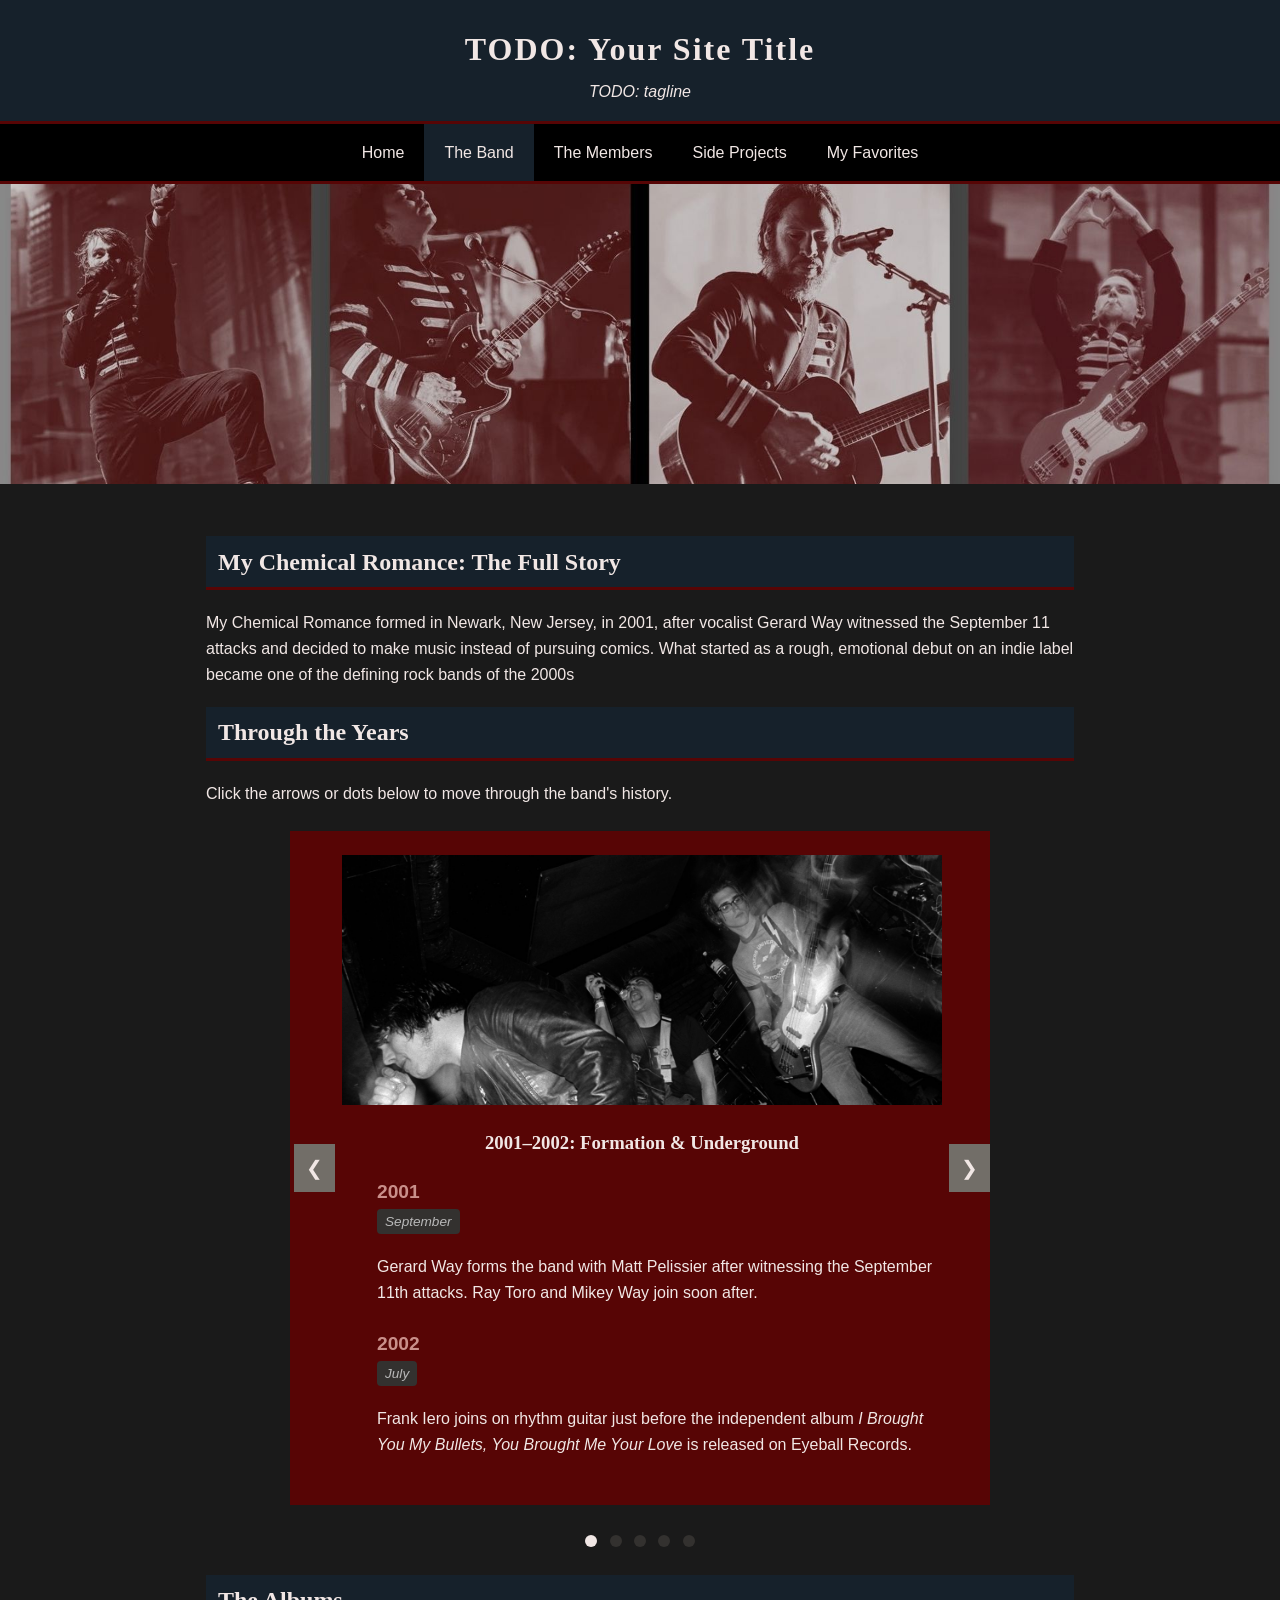
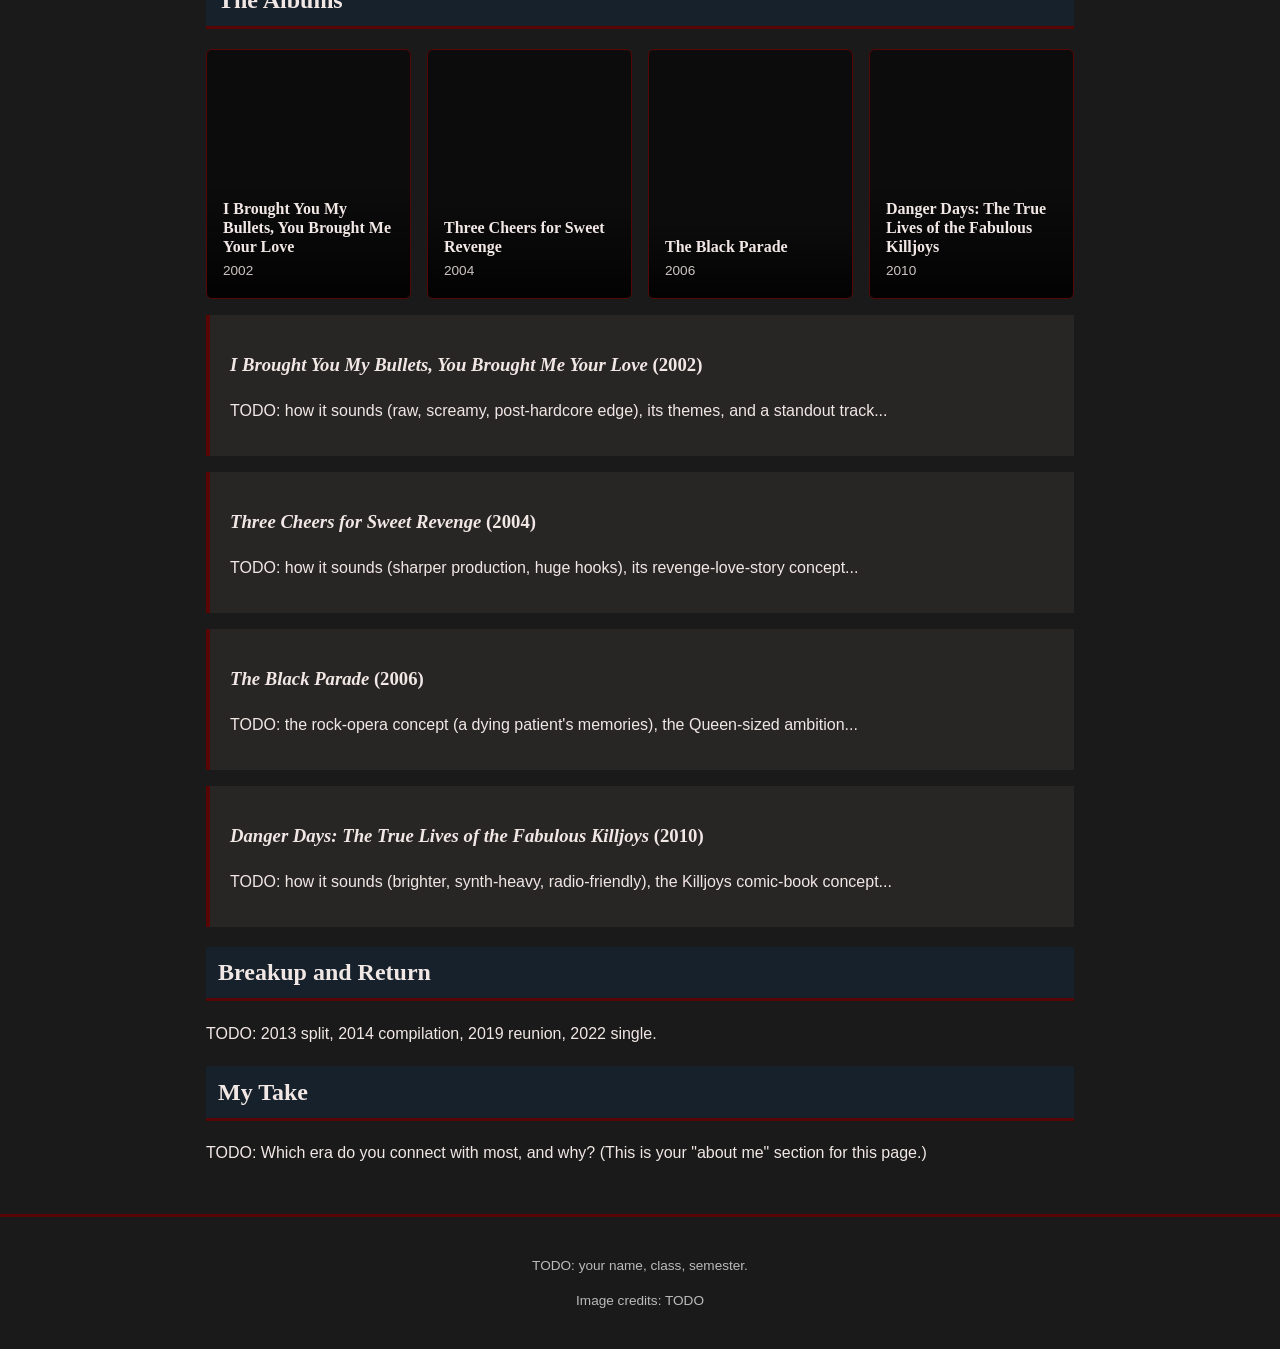
==== band.html @ 10d3a0d7 "Add files via upload" ====
<!DOCTYPE html>
<html lang="en">
<head>
  <meta charset="UTF-8">
  <meta name="viewport" content="width=device-width, initial-scale=1.0">
  <title>The Band | TODO: Your Site Title</title>
  <link rel="stylesheet" href="css/style.css">
</head>
<body>
  <!-- header + nav: copy from index.html. Move class="active" to "The Band". -->
  <header>
    <h1>TODO: Your Site Title</h1>
    <p class="tagline">TODO: tagline</p>
  </header>
  <nav>
    <ul>
      <li><a href="index.html">Home</a></li>
      <li><a href="band.html" class="active">The Band</a></li>
      <li><a href="members.html">The Members</a></li>
      <li><a href="sideprojects.html">Side Projects</a></li>
      <li><a href="favorites.html">My Favorites</a></li>
    </ul>
  </nav>

<div class="banner">
  <img src="images/banner-main-page.jpg" alt="TODO: describe this image">
</div>

<main>
    <h2>My Chemical Romance: The Full Story</h2>
    <p>My Chemical Romance formed in Newark, New Jersey, in 2001, after vocalist Gerard Way witnessed the September 11 attacks and decided to make music instead of pursuing comics. What started as a rough, emotional debut on an indie label became one of the defining rock bands of the 2000s</p>
<h2>Through the Years</h2>
<p>Click the arrows or dots below to move through the band's history.</p>

<div class="era-carousel">

  <!-- ERA 1 -->
  <div class="era-slide active">
    <img src="images/mcr-24.jpg" alt="First concert">
    <h3>2001–2002: Formation & Underground</h3>
    <div class="timeline">
      <div class="timeline-entry">
        <div class="year">2001</div>
        <div class="month">September</div>
        <p>Gerard Way forms the band with Matt Pelissier after witnessing the September 11th attacks. Ray Toro and Mikey Way join soon after.</p>
      </div>
      <div class="timeline-entry">
        <div class="year">2002</div>
        <div class="month">July</div>
        <p>Frank Iero joins on rhythm guitar just before the independent album <i>I Brought You My Bullets, You Brought Me Your Love</i> is released on Eyeball Records.</p>
      </div>
    </div>
  </div>

  <!-- ERA 2 -->
  <div class="era-slide">
    <img src="images/era2-breakthrough.jpg" alt="TODO">
    <h3>2004–2006: Breakthrough</h3>
    <div class="timeline">
      <div class="timeline-entry">
        <div class="year">2004</div>
        <div class="month">June</div>
        <p>Major label debut <i>Three Cheers For Sweet Revenge</i> is released, breaking the band into the mainstream.</p>
      </div>
      <div class="timeline-entry">
        <div class="year">2004</div>
        <div class="month">July</div>
        <p>Bob Bryar replaces Matt Pelissier on drums.</p>
      </div>
      <div class="timeline-entry">
        <div class="year">2006</div>
        <div class="month">October</div>
        <p>The concept album <i>The Black Parade</i> is released and becomes the band's defining work.</p>
      </div>
    </div>
  </div>

  <!-- ERA 3 -->
  <div class="era-slide">
    <img src="images/era3-dangerdays.jpg" alt="TODO">
    <h3>2010–2013: Danger Days & Departure</h3>
    <div class="timeline">
      <div class="timeline-entry">
        <div class="year">2010</div>
        <div class="month">March</div>
        <p>Bob Bryar leaves the band.</p>
      </div>
      <div class="timeline-entry">
        <div class="year">2010</div>
        <div class="month">November</div>
        <p>The band's fourth studio album <i>Danger Days: The True Lives of the Fabulous Killjoys</i> is released.</p>
      </div>
      <div class="timeline-entry">
        <div class="year">2013</div>
        <div class="month">March</div>
        <p>The band announces its breakup.</p>
      </div>
    </div>
  </div>

  <!-- ERA 4 -->
  <div class="era-slide">
    <img src="images/era4-reunion.jpg" alt="TODO">
    <h3>2019–2022: Reunion</h3>
    <div class="timeline">
      <div class="timeline-entry">
        <div class="year">2019</div>
        <div class="month">October</div>
        <p>The band announces a reunion tour.</p>
      </div>
      <div class="timeline-entry">
        <div class="year">2019</div>
        <div class="month">December</div>
        <p>The band plays their comeback show in Los Angeles.</p>
      </div>
      <div class="timeline-entry">
        <div class="year">2020–2021</div>
        <p>The reunion tour is postponed several times due to the Covid-19 pandemic.</p>
      </div>
      <div class="timeline-entry">
        <div class="year">2022</div>
        <div class="month">May</div>
        <p>"The Foundations of Decay" is randomly released after 8 years of no new music.</p>
      </div>
    </div>
  </div>

  <!-- ERA 5 -->
  <div class="era-slide">
    <img src="images/era5-present.jpg" alt="TODO">
    <h3>2024–2025: Present Day</h3>
    <div class="timeline">
      <div class="timeline-entry">
        <div class="year">2024</div>
        <div class="month">October</div>
        <p>The band headlines When We Were Young Festival, performing <i>The Black Parade</i> in its entirety for the first time in 17 years.</p>
      </div>
      <div class="timeline-entry">
        <div class="year">2025</div>
        <div class="month">June</div>
        <p>A remixed and remastered deluxe edition of <i>Three Cheers for Sweet Revenge</i> is released, 21 years after the original album.</p>
      </div>
      <div class="timeline-entry">
        <div class="year">2025</div>
        <div class="month">July</div>
        <p>The "Long Live the Black Parade" stadium tour kicks off.</p>
      </div>
    </div>
  </div>

  <button class="prev" onclick="changeEra(-1)">&#10094;</button>
  <button class="next" onclick="changeEra(1)">&#10095;</button>
</div>

<!-- dots showing which era you're on -->
<div class="era-dots">
  <span class="dot active" onclick="goToEra(0)"></span>
  <span class="dot" onclick="goToEra(1)"></span>
  <span class="dot" onclick="goToEra(2)"></span>
  <span class="dot" onclick="goToEra(3)"></span>
  <span class="dot" onclick="goToEra(4)"></span>
</div>


		<h2>The Albums</h2>
    <div class="grid">
      <div class="album-card album-1">
        <div class="card-content">
          <h3>I Brought You My Bullets, You Brought Me Your Love</h3>
          <p>2002</p>
        </div>
      </div>
      <div class="album-card album-2">
        <div class="card-content">
          <h3>Three Cheers for Sweet Revenge</h3>
          <p>2004</p>
        </div>
      </div>
      <div class="album-card album-3">
        <div class="card-content">
          <h3>The Black Parade</h3>
          <p>2006</p>
        </div>
      </div>
      <div class="album-card album-4">
        <div class="card-content">
          <h3>Danger Days: The True Lives of the Fabulous Killjoys</h3>
          <p>2010</p>
        </div>
      </div>
    </div>

    <!-- One card per album, in the same order as the grid above. --> 
    <div class="card" style="--bg-image: url('images/bullets.jpg');"> 
        <h3><i>I Brought You My Bullets, You Brought Me Your Love</i> (2002)</h3> 
        <p>TODO: how it sounds (raw, screamy, post-hardcore edge), its themes, and a standout track...</p> 
    </div> 

    <div class="card" style="--bg-image: url('images/three-cheers.jpg');"> 
        <h3><i>Three Cheers for Sweet Revenge</i> (2004)</h3> 
        <p>TODO: how it sounds (sharper production, huge hooks), its revenge-love-story concept...</p> 
    </div> 

    <div class="card" style="--bg-image: url('images/black-parade.jpg');"> 
        <h3><i>The Black Parade</i> (2006)</h3> 
        <p>TODO: the rock-opera concept (a dying patient's memories), the Queen-sized ambition...</p> 
    </div> 

    <div class="card" style="--bg-image: url('images/dangerdays-bg.jpg');"> 
        <h3><i>Danger Days: The True Lives of the Fabulous Killjoys</i> (2010)</h3> 
        <p>TODO: how it sounds (brighter, synth-heavy, radio-friendly), the Killjoys comic-book concept...</p> 
    </div>


    <h2>Breakup and Return</h2>
    <p>TODO: 2013 split, 2014 compilation, 2019 reunion, 2022 single.</p>

    <h2>My Take</h2>
    <p>TODO: Which era do you connect with most, and why? (This is your "about me" section for this page.)</p>
  </main>

  <footer>
    <p>TODO: your name, class, semester.</p>
    <p>Image credits: TODO</p>
  </footer>
	<script>
  let currentEra = 0;

  function showEra(index) {
    const slides = document.querySelectorAll('.era-slide');
    const dots = document.querySelectorAll('.era-dots .dot');
    slides[currentEra].classList.remove('active');
    dots[currentEra].classList.remove('active');
    currentEra = (index + slides.length) % slides.length; // wraps around at both ends
    slides[currentEra].classList.add('active');
    dots[currentEra].classList.add('active');
  }

  function changeEra(step) {   // for the arrow buttons: step is +1 or -1
    showEra(currentEra + step);
  }

  function goToEra(index) {    // for the dots: jump straight to that era
    showEra(index);
  }
</script>
</body>
</html>
---- css/style.css ----
/* =====================================================
   style.css  --  ONE stylesheet shared by all 5 pages.
   Change a color in section 1 and the whole site updates.
   ===================================================== */

/* ---------- 1. VARIABLES (color scheme) ---------- */
:root {
  --bg: #1a1a1a;       /* page background (charcoal) */
  --panel: #140202;   /* Light Charcoal — was #262626 */
  --text: #f1e7e5;     /* body text */
  --title: #16212b;   /* Black Kite — was #6f0606 */
  --border: #570505;   /* borders and lines */
  --year: #0A0A0A;    /* Existential Angst — was #7c6966 */
  --month: #33312F;   /* Dryad Bark — used as a badge background below, not text */
}
/* NOTE: --title is dark red. On the charcoal background it's too dark
   to read as text, so it's used as a colored bar behind light text. */

/* ---------- 2. BASICS ---------- */
* { box-sizing: border-box; }
body {
  margin: 0;
  background: var(--bg);
  color: var(--text);
  font-family: Arial, Helvetica, sans-serif;
  line-height: 1.6;
}
h1, h2, h3 { font-family: Georgia, serif; }
h2 {
  background: var(--title);
  color: var(--text);
  padding: .4rem .75rem;
  border-bottom: 3px solid var(--border);
}

h3 { 
	color: var(--text); 
}

a { 
	color: var(--text); 
}

/* ---------- 3. HEADER + NAVIGATION ---------- */
header { 
	background: var(--title); 
	text-align: center; 
	padding: 1.5rem 1rem 1rem; 
}

header h1 { 
	margin: 0; 
	color: var(--text); 
	letter-spacing: 2px; 

}
.tagline { 
	margin: .25rem 0 0; 
	font-style: italic; }

nav { 
	background: #000; 
	border-top: 3px solid var(--border); 
	border-bottom: 3px solid var(--border); 
}

nav ul { 
	list-style: none; 
	margin: 0; 
	padding: 0; 
	display: flex; 
	justify-content: center; 
	flex-wrap: wrap; 
}

nav a { 
	display: block; 
	padding: 1rem 1.25rem; 
	color: var(--text); 
	text-decoration: none; 
}

nav a:hover, nav a.active { 
	background: var(--title); 
	color: var(--text); }

/* ---------- 4. MAIN CONTENT AREA ---------- */

.banner img, .member-banner img { 
	width: 100%; 
	height: 300px; 
	object-fit: cover; 
	display: block; 
}

main { 
	max-width: 900px; 
	margin: 0 auto; 
	padding: 2rem 1rem; 
}

/* ---------- 5. REUSABLE PIECES ---------- */
.card { 
	background: #282624;
	background-image: var(--bg-image);
	border-left: 4px solid var(--border); 
	padding: 1rem 1.25rem; 
	margin: 1rem 0; 
	
}

.card img { 
	max-width: 100%; 
}

/* Base grid layout handles the responsive columns */
.grid { 
	display: grid; 
	grid-template-columns: repeat(auto-fit, minmax(180px, 1fr)); 
	gap: 1rem; 
}

.grid img { 
	width: 100%; 
	display: block; 
}

figure { 
	margin: 0; 
}

figcaption { 
	font-size: .85rem; 
	color: #bbb; 
	padding-top: .25rem; 
}

/* --- NEW: Album GIF Card Container Styles --- */
.album-card {
  height: 250px;
  border-radius: 6px;
  overflow: hidden;
  position: relative;
  display: flex;
  align-items: flex-end; /* Snaps text block to the bottom of the card */
  
  /* Background properties to ensure GIFs fit cleanly */
  background-size: cover;
  background-position: center;
  background-repeat: no-repeat;
  
  /* Creates a built-in dark tint over the GIF for high text legibility */
  background-blend-mode: overlay;
  background-color: rgba(0, 0, 0, 0.55);
  border: 1px solid var(--border);
  transition: transform 0.2s ease, background-color 0.2s ease;
}

/* Subtitle effect when hovering over an album card */
.album-card:hover {
  transform: translateY(-4px);
  background-color: rgba(0, 0, 0, 0.35); /* Brightens the GIF slightly */
}

/* Inner content area inside the card */
.card-content {
  padding: 1rem;
  width: 100%;
  background: linear-gradient(transparent, rgba(0,0,0,0.8)); /* Extra contrast fallback */
}

.card-content h3 {
  margin: 0 0 0.25rem 0;
  font-size: 1rem;
  line-height: 1.2;
}

.card-content p {
  margin: 0;
  font-size: 0.85rem;
  opacity: 0.85;
}



/* Change .gif to .jpg */
.album-1 { background-image: url('images/bullets-bg.jpg'); }
.album-2 { background-image: url('images/cheers-bg.jpg'); }
.album-3 { background-image: url('images/parade-bg.jpg'); }
.album-4 { background-image: url('images/dangerdays-bg.jpg'); }
/* ------------------------------------------- */

blockquote { 
	border-left: 4px solid var(--title); 
	margin: 1.5rem 0; 
	padding: .5rem 1rem; 
	font-style: italic; 
	font-size: 1.15rem; 
}

.member-body { 
	display: flex; 
	gap: 1.5rem; 
	align-items: flex-start; 
	flex-wrap: wrap;
}
.member-photo { 
	width: 250px; 
	flex-shrink: 0; 
	display: block; 
}
	
.member-bio { 
	flex: 1; 
	min-width: 250px; 
}

.member-bio p { 
	margin-top: 0; 
}

/* Timeline (used inside each era) */
.timeline { 
	border-left: 3px solid var(--border); 
	margin-left: .5rem;
	padding-left: 1.5rem; 
}
.timeline-entry { 
	margin-bottom: 1.5rem; 
}

.timeline-entry .year { 
	color: var(--year); font-weight: bold; font-size: 1.2rem; }
.timeline-entry .month {
  display: inline-block;
  background: var(--month);
  color: var(--text);
  font-size: .85rem;
  font-style: italic;
  padding: .1rem .5rem;
  border-radius: 4px;
  margin-bottom: .25rem;
}

.era-carousel {
  position: relative;
  max-width: 700px;
  margin: 1.5rem auto;
  background: var(--border);
  border-left: 4px solid var(--border);
  padding: 1.5rem 3rem;
}

.era-slide { 
display: none; 
}

.era-slide.active { 
display: block;
}

.era-slide img { 
	width: 100%; 
	height: 250px; 
	object-fit: cover; 
	margin-bottom: 1rem; 
}

.era-slide h3 { 
	margin-top: 0; 
	text-align: center; 
	color: var(--text); 
}

/* Individual overrides for year/month, INSIDE the carousel only */
.era-slide .year { 
	color: #c98f8a; 
}

.era-slide .month { 
	color: #b8b8b8; 
}

.era-carousel .prev, .era-carousel .next {
  position: absolute; 
	top: 50%; 
	transform: translateY(-50%);
  background: #726E68; 
	color: var(--text);
  border: none; 
	padding: .75rem; 
	font-size: 1.25rem; 
	cursor: pointer;
}

.era-carousel .prev { 
	left: 0; 
}

.era-carousel .next { 
	right: 0; 
}

.era-carousel .prev:hover, .era-carousel .next:hover {
	background: #726E68; 
}

.era-dots { 
	text-align: center; 
	margin-top: 1rem; 
}

.era-dots .dot {
  display: inline-block; 
	width: 12px; 
	height: 12px; 
	border-radius: 50%;
  background: #33312F; 
	margin: 0 4px; 
	cursor: pointer;
}
.era-dots .dot.active { 
	background: var(--text); 
}

/* ---------- 6. SLIDESHOW (only needed if you add one) ---------- */
.slideshow { 
	position: relative; 
	max-width: 700px; 
	margin: 1.5rem auto;
}

.slide { 
	display: none; 
	width: 100%; 
	height: 400px; 
	object-fit: cover; 
}

.slide.active { 
	display: block; 
}

.prev, .next {
  position: absolute; 
	top: 50%; 
	transform: translateY(-50%);
  background: rgba(0, 0, 0, .6); 
	color: var(--text);
  border: none; 
	padding: .75rem; 
	font-size: 1.25rem; 
	cursor: pointer;
}

.prev { 
	left: 0; 
}

.next { 
	right: 0; 
}
.prev:hover, .next:hover { 
	background: var(--title); 
}

/* Keeps YouTube/Spotify embeds from overflowing on phones */
iframe { 
	max-width: 100%; 
}

/* ---------- 7. FOOTER ---------- */
footer { 
	text-align: center; 
	padding: 1.5rem 1rem; 
	border-top: 3px solid var(--border); 
	font-size: .85rem; 
	color: #bbb; 
}
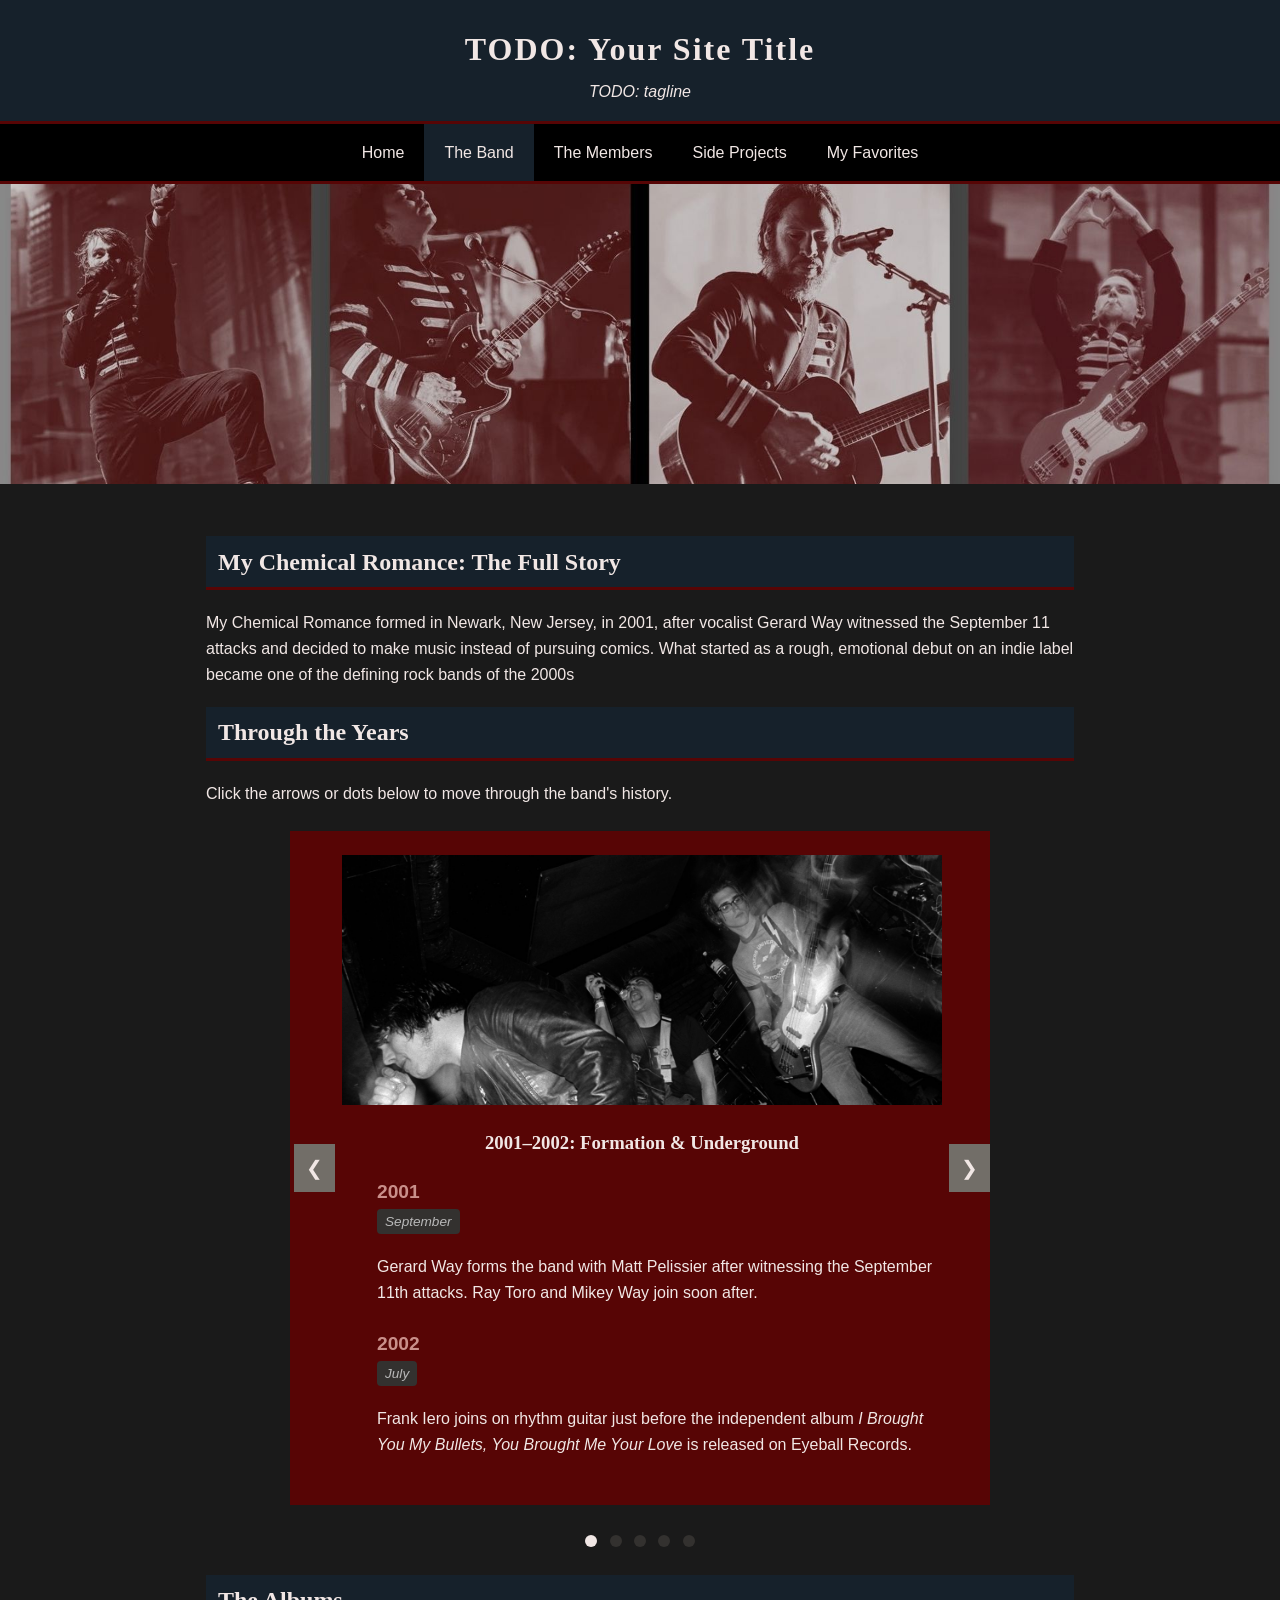
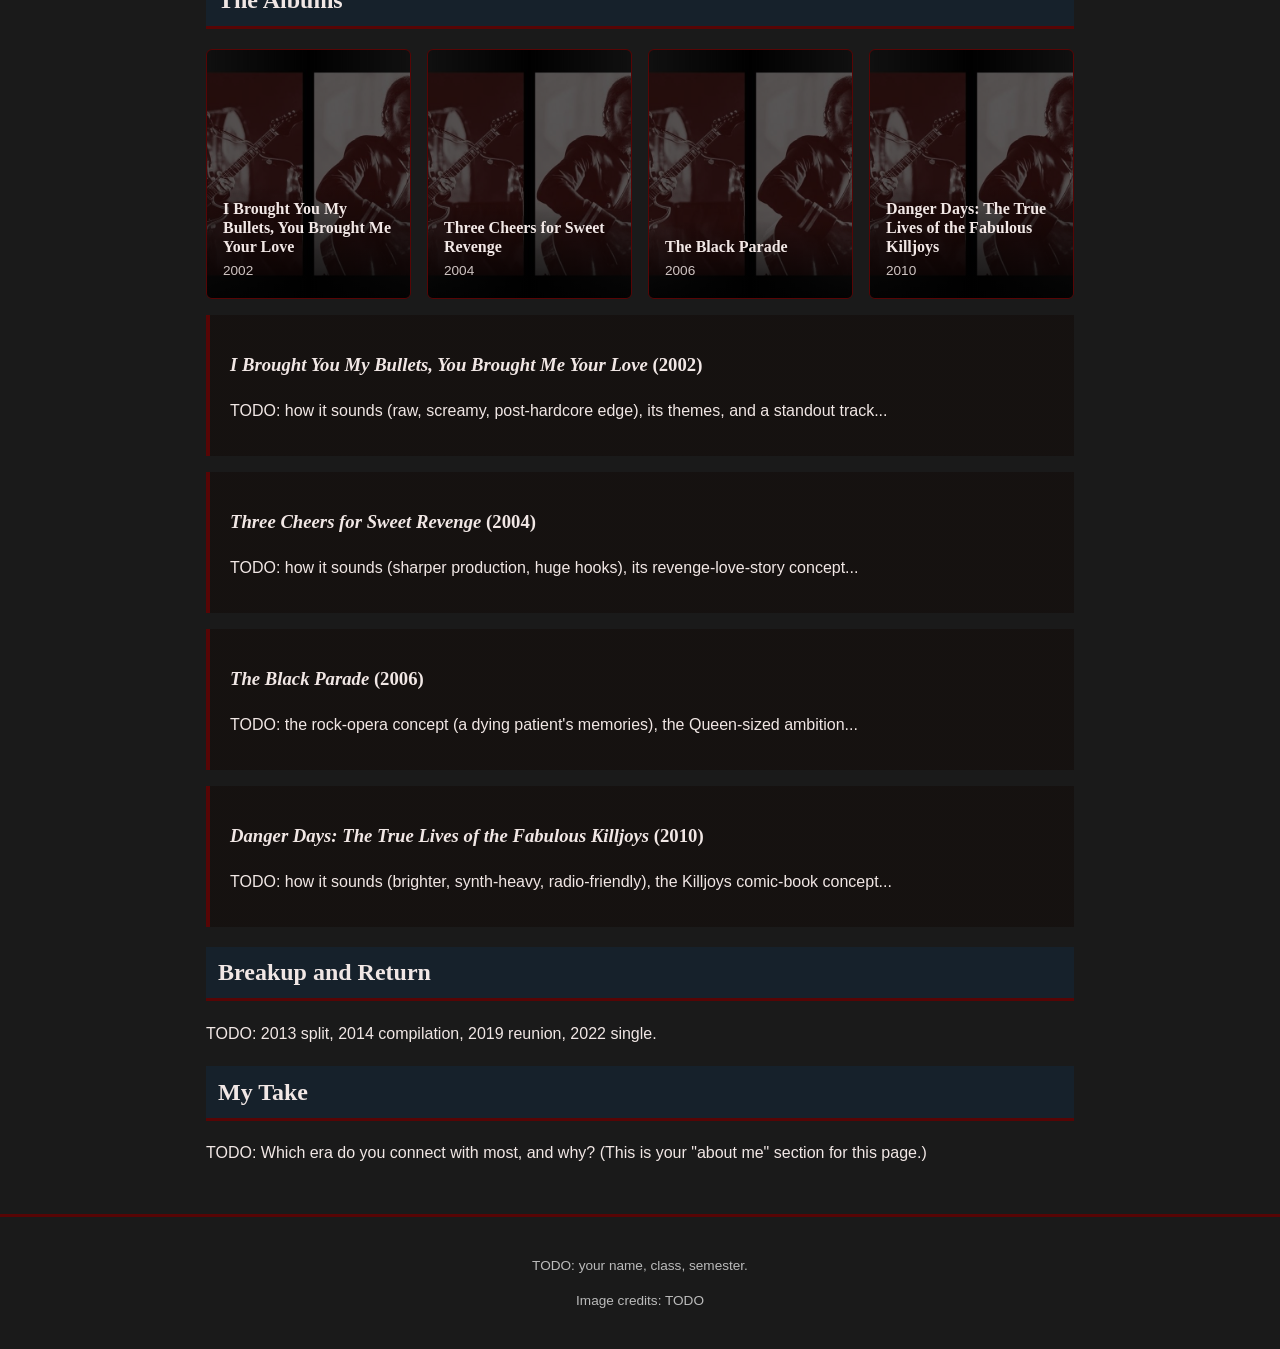
==== commit c3cd00ef: "upload" ====
--- a/band.html
+++ b/band.html
@@ -191,22 +191,22 @@
     </div>
 
     <!-- One card per album, in the same order as the grid above. --> 
-    <div class="card" style="--bg-image: url('images/bullets.jpg');"> 
+    <div class="card" style="--bg-image: url('images/banner-main-page.jpg');"> 
         <h3><i>I Brought You My Bullets, You Brought Me Your Love</i> (2002)</h3> 
         <p>TODO: how it sounds (raw, screamy, post-hardcore edge), its themes, and a standout track...</p> 
     </div> 
 
-    <div class="card" style="--bg-image: url('images/three-cheers.jpg');"> 
+    <div class="card" style="--bg-image: url('images/banner-main-page.jpg');"> 
         <h3><i>Three Cheers for Sweet Revenge</i> (2004)</h3> 
         <p>TODO: how it sounds (sharper production, huge hooks), its revenge-love-story concept...</p> 
     </div> 
 
-    <div class="card" style="--bg-image: url('images/black-parade.jpg');"> 
+    <div class="card" style="--bg-image: url('images/banner-main-page.jpg');"> 
         <h3><i>The Black Parade</i> (2006)</h3> 
         <p>TODO: the rock-opera concept (a dying patient's memories), the Queen-sized ambition...</p> 
     </div> 
 
-    <div class="card" style="--bg-image: url('images/dangerdays-bg.jpg');"> 
+    <div class="card" style="--bg-image: url('images/banner-main-page.jpg');"> 
         <h3><i>Danger Days: The True Lives of the Fabulous Killjoys</i> (2010)</h3> 
         <p>TODO: how it sounds (brighter, synth-heavy, radio-friendly), the Killjoys comic-book concept...</p> 
     </div>
--- a/css/style.css
+++ b/css/style.css
@@ -103,10 +103,27 @@
 .card { 
 	background: #282624;
 	background-image: var(--bg-image);
+	background-size: cover;
+	background-position: center;
+	background-repeat: no-repeat;
+	background-blend-mode: multiply;
+	background-color: rgba(40, 38, 36, .82);
 	border-left: 4px solid var(--border); 
 	padding: 1rem 1.25rem; 
 	margin: 1rem 0; 
+	transition: transform .2s ease, background-color .2s ease, box-shadow .2s ease;
 	
+}
+
+.card[style*="--bg-image"]:hover {
+	transform: translateY(-3px);
+	background-image: linear-gradient(rgba(20, 14, 12, .48), rgba(20, 14, 12, .48)), var(--bg-image);
+	box-shadow: 0 6px 16px rgba(0, 0, 0, .35);
+}
+
+.card[style*="--bg-image"] {
+	background-image: linear-gradient(rgba(20, 14, 12, .68), rgba(20, 14, 12, .68)), var(--bg-image);
+	background-color: transparent;
 }
 
 .card img { 
@@ -184,10 +201,10 @@
 
 
 /* Change .gif to .jpg */
-.album-1 { background-image: url('images/bullets-bg.jpg'); }
-.album-2 { background-image: url('images/cheers-bg.jpg'); }
-.album-3 { background-image: url('images/parade-bg.jpg'); }
-.album-4 { background-image: url('images/dangerdays-bg.jpg'); }
+.album-1,
+.album-2,
+.album-3,
+.album-4 { background-image: url('../images/banner-main-page.jpg'); }
 /* ------------------------------------------- */
 
 blockquote { 
